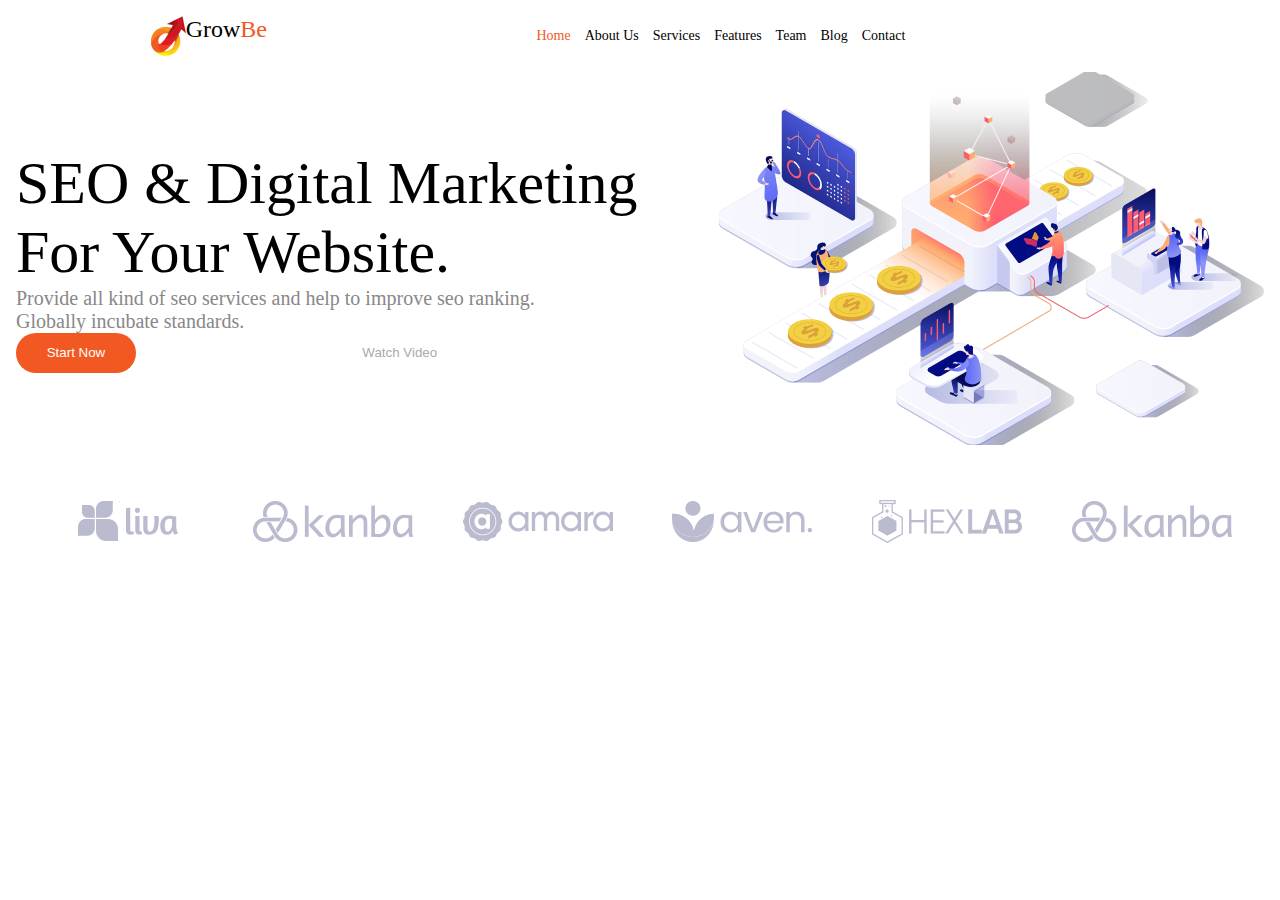
==== seminar_3/index.html @ bbb481bf "sync progress, build html struct, trying different css options..." ====
<!DOCTYPE html>
<html lang="en">
<head>
    <meta charset="UTF-8">
    <title>Главная</title>
    <link rel="stylesheet" href="./style.css">
</head>
<body>
    <div class="header">
        <div class="logo">
            <img class="logo__img" src="./img/logo.png">
            <div class="logo__txt1">Grow<span class="logo__txt2">Be</span></div>
        </div>
        <div>
            <nav class="nav__menu">
                <li class="menu__link__active"><a href="#">Home</a></li>
                <li class="menu__link"><a href="#">About Us</a></li>
                <li class="menu__link"><a href="#">Services</a></li>
                <li class="menu__link"><a href="#">Features</a></li>
                <li class="menu__link"><a href="#">Team</a></li>
                <li class="menu__link"><a href="#">Blog</a></li>
                <li class="menu__link"><a href="#">Contact</a></li>
            </nav>
        </div>
    </div>
    <div class="main-content">
        <div>
            <p class="h1">SEO & Digital Marketing For Your Website.</p>
            <p class="description">Provide all kind of seo services and help to improve seo ranking. Globally incubate standards.</p>
            <div class="main-content__buttons">
                <button class="active-button">Start Now</button>
                <button class="hidden-button">Watch Video</button>
            </div>
        </div>
        <div class="main-content__image">
            <img src="./img/pngfind 1.png">
        </div>
    </div>
    <div class="footer">
        <img src="./img/1.png">
        <img src="./img/6.png">
        <img src="./img/3.png">
        <img src="./img/4.png">
        <img src="./img/5.png">
        <img src="./img/6.png">
    </div>
</body>
</html>
---- seminar_3/style.css ----
* {
  text-decoration: none;
  margin: 0;
  padding: 0;
}
}

html {
  width: 100%;
  height: 100%;
}

body {
    font-family: Gilroy-Bold;
}

.header {
    display: flex;
    justify-content: space-around;
    align-items: center;
    width: 80%;
    margin: 1em;
}

.logo {
    display: flex;
    align-items: flex-start;
    font-size: 24px;
    font-family: Gilroy-Bold;
    color: black;
}

.logo__txt2 {
    color: #F25822;
}

.nav__menu {
    display: flex;
    list-style-type: none;
    justify-content: space-between;
    gap: 1em;
    font-size: 14px;
    font-family: Gilroy-Medium;
}

.menu__link a {
    color: black;
}

.menu__link__active a {
    color: #F25822;
    font-family: Gilroy-SemiBold;
}

.main-content {
    display: flex;
    align-items: center;
    margin: 1em;
}

.main-content .h1 {
    color: black;
    font-size: 60px;
    font-family: Gilroy-Bold;
}

.main-content .description {
    color: #888888;
    font-size: 20px;
    font-family: Gilroy-Medium;
    width: 80%;
}

.main-content__buttons {
    display: flex;
    justify-content: space-between;
    width: 60%;
    font-size: 15px;
    font-family: Gilroy-Bold;
}

.main-content__buttons .active-button {
    background: #F25822;
    color: white;
    border-radius: 30px;
    border: 0;
    height: 3em;
    width: 9em;
}

.main-content__buttons .hidden-button {
    background: white;
    color: #AAAAAA;
    border: 0;
}

.main-content__image {
    height: 75%;
}

.footer {
    display: flex;
    justify-content: space-between;
    margin: 3em;
}
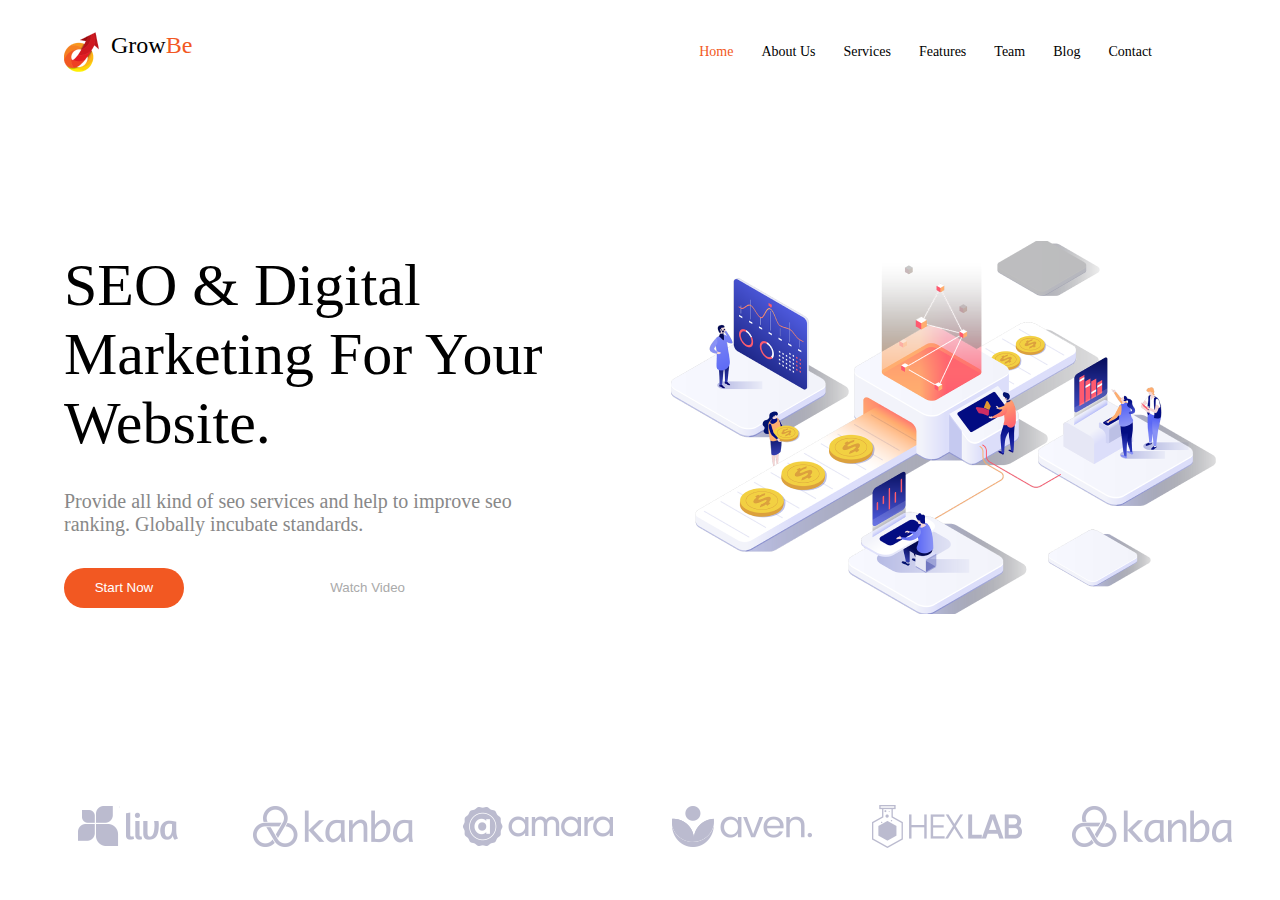
==== commit af8fd8b5: "update some css classes accordingly to figma element names, finalize css parameters" ====
--- a/seminar_3/index.html
+++ b/seminar_3/index.html
@@ -6,12 +6,13 @@
     <link rel="stylesheet" href="./style.css">
 </head>
 <body>
-    <div class="header">
+    <div class="menu-bar">
         <div class="logo">
             <img class="logo__img" src="./img/logo.png">
-            <div class="logo__txt1">Grow<span class="logo__txt2">Be</span></div>
+            <div class="logo__txt1">
+                Grow<span class="logo__txt2">Be</span>
+            </div>
         </div>
-        <div>
             <nav class="nav__menu">
                 <li class="menu__link__active"><a href="#">Home</a></li>
                 <li class="menu__link"><a href="#">About Us</a></li>
@@ -21,10 +22,9 @@
                 <li class="menu__link"><a href="#">Blog</a></li>
                 <li class="menu__link"><a href="#">Contact</a></li>
             </nav>
-        </div>
     </div>
     <div class="main-content">
-        <div>
+        <div class="home-meta">
             <p class="h1">SEO & Digital Marketing For Your Website.</p>
             <p class="description">Provide all kind of seo services and help to improve seo ranking. Globally incubate standards.</p>
             <div class="main-content__buttons">
@@ -36,7 +36,7 @@
             <img src="./img/pngfind 1.png">
         </div>
     </div>
-    <div class="footer">
+    <div class="brand-logo">
         <img src="./img/1.png">
         <img src="./img/6.png">
         <img src="./img/3.png">
--- a/seminar_3/style.css
+++ b/seminar_3/style.css
@@ -2,7 +2,6 @@
   text-decoration: none;
   margin: 0;
   padding: 0;
-}
 }
 
 html {
@@ -12,14 +11,19 @@
 
 body {
     font-family: Gilroy-Bold;
+    display: flex;
+    flex-direction: column;
+    justify-content: space-between;
+    width: 100%;
+    height: 100%;
 }
 
-.header {
+.menu-bar {
     display: flex;
-    justify-content: space-around;
+    justify-content: space-between;
     align-items: center;
-    width: 80%;
-    margin: 1em;
+    width: 85%;
+    margin: 2em 2em 2em 4em;
 }
 
 .logo {
@@ -27,10 +31,16 @@
     align-items: flex-start;
     font-size: 24px;
     font-family: Gilroy-Bold;
+    gap: 0.5em;
+}
+
+.logo__txt1 {
+    color: #F25822;
     color: black;
 }
 
 .logo__txt2 {
+    font-family: Gilroy-Bold;
     color: #F25822;
 }
 
@@ -38,7 +48,7 @@
     display: flex;
     list-style-type: none;
     justify-content: space-between;
-    gap: 1em;
+    gap: 2em;
     font-size: 14px;
     font-family: Gilroy-Medium;
 }
@@ -55,7 +65,13 @@
 .main-content {
     display: flex;
     align-items: center;
-    margin: 1em;
+    margin: 2em 4em 2em 4em;
+}
+
+.home-meta {
+    display: flex;
+    flex-direction: column;
+    gap: 2em;
 }
 
 .main-content .h1 {
@@ -92,13 +108,16 @@
     background: white;
     color: #AAAAAA;
     border: 0;
+    height: 3em;
+    width: 9em;
 }
 
 .main-content__image {
     height: 75%;
+    align-self: flex-start;
 }
 
-.footer {
+.brand-logo {
     display: flex;
     justify-content: space-between;
     margin: 3em;
